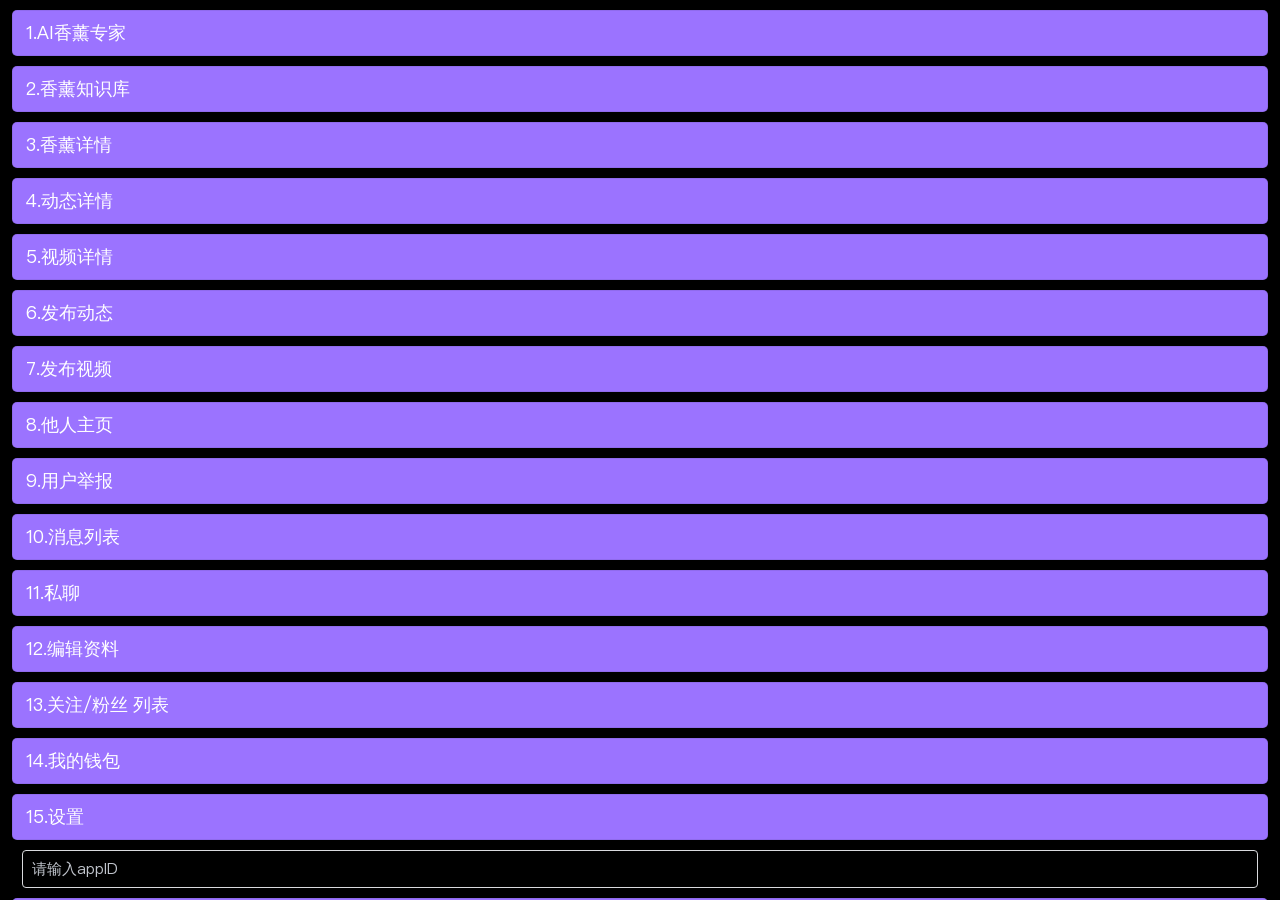
==== xiangxun/index.html @ 0909fe86 "Fix 为本地" ====
<!DOCTYPE html>
<html lang="en">
  <head>
    <link rel="stylesheet" href="./assets/uni.190c29f5.css">

    <meta charset="UTF-8" />
    <meta name="viewport" content="width=device-width,initial-scale=1,minimum-scale=1,maximum-scale=1,user-scalable=no" />
    <script>
      var coverSupport = 'CSS' in window && typeof CSS.supports === 'function' && (CSS.supports('top: env(a)') ||
        CSS.supports('top: constant(a)'))
      document.write(
        '<meta name="viewport" content="width=device-width, user-scalable=no, initial-scale=1.0, maximum-scale=1.0, minimum-scale=1.0' +
        (coverSupport ? ', viewport-fit=cover' : '') + '" />')
    </script>
    <title>loading</title>
    <!--preload-links-->
    <!--app-context-->
    <script type="module" crossorigin src="./assets/index-DCj1eUYR.js"></script>
    <link rel="stylesheet" crossorigin href="./assets/index-P8E9LG8w.css">
  </head>
  <body>
    <div id="app"><!--app-html--></div>
  </body>
</html>
---- xiangxun/assets/uni.190c29f5.css ----
uni-button{position:relative;display:block;margin-left:auto;margin-right:auto;padding-left:14px;padding-right:14px;box-sizing:border-box;font-size:18px;text-align:center;text-decoration:none;line-height:2.55555556;border-radius:5px;-webkit-tap-highlight-color:transparent;overflow:hidden;color:#000;background-color:#f8f8f8;cursor:pointer}uni-button[hidden]{display:none!important}uni-button:after{content:" ";width:200%;height:200%;position:absolute;top:0;left:0;border:1px solid rgba(0,0,0,.2);transform:scale(.5);transform-origin:0 0;box-sizing:border-box;border-radius:10px}uni-button[native]{padding-left:0;padding-right:0}uni-button[native] .uni-button-cover-view-wrapper{border:inherit;border-color:inherit;border-radius:inherit;background-color:inherit}uni-button[native] .uni-button-cover-view-inner{padding-left:14px;padding-right:14px}uni-button uni-cover-view{line-height:inherit;white-space:inherit}uni-button[type=default]{color:#000;background-color:#f8f8f8}uni-button[type=primary]{color:#fff;background-color:#007aff}uni-button[type=warn]{color:#fff;background-color:#e64340}uni-button[disabled]{color:rgba(255,255,255,.6);cursor:not-allowed}uni-button[disabled][type=default],uni-button[disabled]:not([type]){color:rgba(0,0,0,.3);background-color:#f7f7f7}uni-button[disabled][type=primary]{background-color:rgba(0,122,255,.6)}uni-button[disabled][type=warn]{background-color:#ec8b89}uni-button[type=primary][plain]{color:#007aff;border:1px solid #007aff;background-color:transparent}uni-button[type=primary][plain][disabled]{color:rgba(0,0,0,.2);border-color:rgba(0,0,0,.2)}uni-button[type=primary][plain]:after{border-width:0}uni-button[type=default][plain]{color:#353535;border:1px solid #353535;background-color:transparent}uni-button[type=default][plain][disabled]{color:rgba(0,0,0,.2);border-color:rgba(0,0,0,.2)}uni-button[type=default][plain]:after{border-width:0}uni-button[plain]{color:#353535;border:1px solid #353535;background-color:transparent}uni-button[plain][disabled]{color:rgba(0,0,0,.2);border-color:rgba(0,0,0,.2)}uni-button[plain]:after{border-width:0}uni-button[plain][native] .uni-button-cover-view-inner{padding:0}uni-button[type=warn][plain]{color:#e64340;border:1px solid #e64340;background-color:transparent}uni-button[type=warn][plain][disabled]{color:rgba(0,0,0,.2);border-color:rgba(0,0,0,.2)}uni-button[type=warn][plain]:after{border-width:0}uni-button[size=mini]{display:inline-block;line-height:2.3;font-size:13px;padding:0 1.34em}uni-button[size=mini][native]{padding:0}uni-button[size=mini][native] .uni-button-cover-view-inner{padding:0 1.34em}uni-button[loading]:not([disabled]){cursor:progress}uni-button[loading]:before{content:" ";display:inline-block;width:18px;height:18px;vertical-align:middle;animation:uni-loading 1s steps(12,end) infinite;background-size:100%}uni-button[loading][type=primary]{color:rgba(255,255,255,.6);background-color:#0062cc}uni-button[loading][type=primary][plain]{color:#007aff;background-color:transparent}uni-button[loading][type=default]{color:rgba(0,0,0,.6);background-color:#dedede}uni-button[loading][type=default][plain]{color:#353535;background-color:transparent}uni-button[loading][type=warn]{color:rgba(255,255,255,.6);background-color:#ce3c39}uni-button[loading][type=warn][plain]{color:#e64340;background-color:transparent}uni-button[loading][native]:before{content:none}.button-hover{color:rgba(0,0,0,.6);background-color:#dedede}.button-hover[plain]{color:rgba(53,53,53,.6);border-color:rgba(53,53,53,.6);background-color:transparent}.button-hover[type=primary]{color:rgba(255,255,255,.6);background-color:#0062cc}.button-hover[type=primary][plain]{color:rgba(0,122,255,.6);border-color:rgba(0,122,255,.6);background-color:transparent}.button-hover[type=default]{color:rgba(0,0,0,.6);background-color:#dedede}.button-hover[type=default][plain]{color:rgba(53,53,53,.6);border-color:rgba(53,53,53,.6);background-color:transparent}.button-hover[type=warn]{color:rgba(255,255,255,.6);background-color:#ce3c39}.button-hover[type=warn][plain]{color:rgba(230,67,64,.6);border-color:rgba(230,67,64,.6);background-color:transparent}uni-image{width:320px;height:240px;display:inline-block;overflow:hidden;position:relative}uni-image[hidden]{display:none}uni-image>div{width:100%;height:100%;background-repeat:no-repeat}uni-image>img{-webkit-touch-callout:none;-webkit-user-select:none;user-select:none;display:block;position:absolute;top:0;left:0;width:100%;height:100%;opacity:0}uni-image>.uni-image-will-change{will-change:transform}uni-input{display:block;font-size:16px;line-height:1.4em;height:1.4em;min-height:1.4em;overflow:hidden}uni-input[hidden]{display:none}.uni-input-wrapper,.uni-input-placeholder,.uni-input-form,.uni-input-input{outline:none;border:none;padding:0;margin:0;text-decoration:inherit}.uni-input-wrapper,.uni-input-form{display:flex;position:relative;width:100%;height:100%;flex-direction:column;justify-content:center}.uni-input-placeholder,.uni-input-input{width:100%}.uni-input-placeholder{position:absolute;top:auto!important;left:0;color:gray;overflow:hidden;text-overflow:clip;white-space:pre;word-break:keep-all;pointer-events:none;line-height:inherit}.uni-input-input{position:relative;display:block;height:100%;background:none;color:inherit;opacity:1;font:inherit;line-height:inherit;letter-spacing:inherit;text-align:inherit;text-indent:inherit;text-transform:inherit;text-shadow:inherit}.uni-input-input[type=search]::-webkit-search-cancel-button,.uni-input-input[type=search]::-webkit-search-decoration{display:none}.uni-input-input::-webkit-outer-spin-button,.uni-input-input::-webkit-inner-spin-button{-webkit-appearance:none;appearance:none;margin:0}.uni-input-input[type=number]{-moz-appearance:textfield}.uni-input-input:disabled{-webkit-text-fill-color:currentcolor}uni-movable-area{display:block;position:relative;width:10px;height:10px}uni-movable-area[hidden]{display:none}uni-movable-view{display:inline-block;width:10px;height:10px;top:0;left:0;position:absolute;cursor:grab}uni-movable-view[hidden]{display:none}uni-picker-view-column{flex:1;position:relative;height:100%;overflow:hidden}uni-picker-view-column[hidden]{display:none}.uni-picker-view-group{height:100%;overflow:hidden}.uni-picker-view-mask{transform:translateZ(0)}.uni-picker-view-indicator,.uni-picker-view-mask{position:absolute;left:0;width:100%;z-index:3;pointer-events:none}.uni-picker-view-mask{top:0;height:100%;margin:0 auto;background-image:linear-gradient(180deg,rgba(255,255,255,.95),rgba(255,255,255,.6)),linear-gradient(0deg,rgba(255,255,255,.95),rgba(255,255,255,.6));background-position:top,bottom;background-size:100% 102px;background-repeat:no-repeat;transform:translateZ(0)}.uni-picker-view-indicator{height:34px;top:50%;transform:translateY(-50%)}.uni-picker-view-content{position:absolute;top:0;left:0;width:100%;will-change:transform;padding:102px 0;cursor:pointer}.uni-picker-view-content>*{height:var(--picker-view-column-indicator-height);overflow:hidden}.uni-picker-view-indicator:before{top:0;border-top:1px solid #e5e5e5;transform-origin:0 0;transform:scaleY(.5)}.uni-picker-view-indicator:after{bottom:0;border-bottom:1px solid #e5e5e5;transform-origin:0 100%;transform:scaleY(.5)}.uni-picker-view-indicator:after,.uni-picker-view-indicator:before{content:" ";position:absolute;left:0;right:0;height:1px;color:#e5e5e5}uni-picker-view{display:block}.uni-picker-view-wrapper{display:flex;position:relative;overflow:hidden;height:100%}uni-picker-view[hidden]{display:none}@keyframes once-show{0%{top:0}}uni-resize-sensor,uni-resize-sensor>div{position:absolute;left:0;top:0;right:0;bottom:0;overflow:hidden}uni-resize-sensor{display:block;z-index:-1;visibility:hidden;animation:once-show 1ms}uni-resize-sensor>div>div{position:absolute;left:0;top:0}uni-resize-sensor>div:first-child>div{width:100000px;height:100000px}uni-resize-sensor>div:last-child>div{width:200%;height:200%}uni-swiper-item{display:block;overflow:hidden;will-change:transform;position:absolute;width:100%;height:100%;cursor:grab}uni-swiper-item[hidden]{display:none}uni-swiper{display:block;height:150px}uni-swiper[hidden]{display:none}.uni-swiper-wrapper{overflow:hidden;position:relative;width:100%;height:100%;transform:translateZ(0)}.uni-swiper-slides{position:absolute;left:0;top:0;right:0;bottom:0}.uni-swiper-slide-frame{position:absolute;left:0;top:0;width:100%;height:100%;will-change:transform}.uni-swiper-dots{position:absolute;font-size:0}.uni-swiper-dots-horizontal{left:50%;bottom:10px;text-align:center;white-space:nowrap;transform:translate(-50%)}.uni-swiper-dots-horizontal .uni-swiper-dot{margin-right:8px}.uni-swiper-dots-horizontal .uni-swiper-dot:last-child{margin-right:0}.uni-swiper-dots-vertical{right:10px;top:50%;text-align:right;transform:translateY(-50%)}.uni-swiper-dots-vertical .uni-swiper-dot{display:block;margin-bottom:9px}.uni-swiper-dots-vertical .uni-swiper-dot:last-child{margin-bottom:0}.uni-swiper-dot{display:inline-block;width:8px;height:8px;cursor:pointer;transition-property:background-color;transition-timing-function:ease;background:rgba(0,0,0,.3);border-radius:50%}.uni-swiper-dot-active{background-color:#000}.uni-swiper-navigation{width:26px;height:26px;cursor:pointer;position:absolute;top:50%;margin-top:-13px;display:flex;align-items:center;transition:all .2s;border-radius:50%;opacity:1}.uni-swiper-navigation-disabled{opacity:.35;cursor:not-allowed}.uni-swiper-navigation-hide{opacity:0;cursor:auto;pointer-events:none}.uni-swiper-navigation-prev{left:10px}.uni-swiper-navigation-prev svg{margin-left:-1px;left:10px}.uni-swiper-navigation-prev.uni-swiper-navigation-vertical{top:18px;left:50%;margin-left:-13px}.uni-swiper-navigation-prev.uni-swiper-navigation-vertical svg{transform:rotate(90deg);margin-left:auto;margin-top:-2px}.uni-swiper-navigation-next{right:10px}.uni-swiper-navigation-next svg{transform:rotate(180deg)}.uni-swiper-navigation-next.uni-swiper-navigation-vertical{top:auto;bottom:5px;left:50%;margin-left:-13px}.uni-swiper-navigation-next.uni-swiper-navigation-vertical svg{margin-top:2px;transform:rotate(270deg)}uni-text[selectable]{cursor:auto;-webkit-user-select:text;user-select:text}uni-text{white-space:pre-line}uni-textarea{width:300px;height:150px;display:block;position:relative;font-size:16px;line-height:normal;white-space:pre-wrap;word-break:break-all}uni-textarea[hidden]{display:none}uni-textarea[auto-height=true]{height:fit-content!important}.uni-textarea-wrapper,.uni-textarea-placeholder,.uni-textarea-line,.uni-textarea-compute,.uni-textarea-textarea{outline:none;border:none;padding:0;margin:0;text-decoration:inherit}.uni-textarea-wrapper{display:block;position:relative;width:100%;height:100%;min-height:inherit;overflow-y:hidden}.uni-textarea-placeholder,.uni-textarea-line,.uni-textarea-compute,.uni-textarea-textarea{position:absolute;width:100%;height:100%;left:0;top:0;white-space:inherit;word-break:inherit}.uni-textarea-placeholder{color:gray;overflow:hidden}.uni-textarea-line,.uni-textarea-compute{visibility:hidden;height:auto}.uni-textarea-line{width:1em}.uni-textarea-compute-auto-height{overflow-wrap:break-word}.uni-textarea-textarea{resize:none;background:none;color:inherit;opacity:1;font:inherit;line-height:inherit;letter-spacing:inherit;text-align:inherit;text-indent:inherit;text-transform:inherit;text-shadow:inherit}.uni-textarea-textarea-fix-margin{width:auto;right:0;margin:0 -3px}.uni-textarea-textarea:disabled{-webkit-text-fill-color:currentcolor}uni-view{display:block}uni-view[hidden]{display:none}uni-modal{position:fixed;top:0;right:0;bottom:0;left:0;z-index:999;display:block;box-sizing:border-box}.uni-modal{position:fixed;z-index:999;width:80%;max-width:300px;top:50%;left:50%;transform:translate(-50%,-50%);background-color:#fff;text-align:center;border-radius:3px;overflow:hidden}.uni-modal *{box-sizing:border-box}.uni-modal__hd{padding:1em 1.6em .3em}.uni-modal__title{font-weight:400;font-size:18px;word-wrap:break-word;word-break:break-all;white-space:pre-wrap;overflow:hidden;text-overflow:ellipsis;display:-webkit-box;-webkit-line-clamp:2;-webkit-box-orient:vertical}.uni-modal__bd{padding:1.3em 1.6em;min-height:40px;font-size:15px;line-height:1.4;word-wrap:break-word;word-break:break-all;white-space:pre-wrap;color:#999;max-height:400px;overflow-x:hidden;overflow-y:auto}.uni-modal__textarea{resize:none;border:0;margin:0;width:90%;padding:10px;font-size:20px;outline:none;border:none;background-color:#eee;text-decoration:inherit;line-height:1.2}.uni-modal__ft{position:relative;line-height:48px;font-size:18px;display:flex}.uni-modal__ft:after{content:" ";position:absolute;left:0;top:0;right:0;height:1px;border-top:1px solid #d5d5d6;color:#d5d5d6;transform-origin:0 0;transform:scaleY(.5)}.uni-modal__btn{display:block;flex:1;color:#3cc51f;text-decoration:none;-webkit-tap-highlight-color:rgba(0,0,0,0);position:relative;cursor:pointer}.uni-modal__btn:active{background-color:#eee}.uni-modal__btn:after{content:" ";position:absolute;left:0;top:0;width:1px;bottom:0;border-left:1px solid #d5d5d6;color:#d5d5d6;transform-origin:0 0;transform:scaleX(.5)}.uni-modal__btn:first-child:after{display:none}.uni-modal__btn_default{color:#353535}.uni-modal__btn_primary{color:#007aff}uni-toast{position:fixed;top:0;right:0;bottom:0;left:0;z-index:999;display:block;box-sizing:border-box;pointer-events:none;font-size:16px}.uni-sample-toast{position:fixed;z-index:999;top:50%;left:50%;transform:translate(-50%,-50%);text-align:center;max-width:80%}.uni-simple-toast__text{display:inline-block;vertical-align:middle;color:#fff;background-color:rgba(17,17,17,.7);padding:10px 20px;border-radius:5px;font-size:13px;text-align:center;max-width:100%;word-break:break-word;white-space:normal}uni-toast .uni-mask{pointer-events:auto}.uni-toast{position:fixed;z-index:999;width:8em;top:50%;left:50%;transform:translate(-50%,-50%);background:rgba(17,17,17,.7);text-align:center;border-radius:5px;color:#fff}.uni-toast *{box-sizing:border-box}.uni-toast__icon{margin:20px 0 0;width:38px!important;height:38px!important;vertical-align:baseline!important}.uni-icon_toast{margin:15px 0 0}.uni-icon_toast.uni-icon-success-no-circle:before{color:#fff;font-size:55px}.uni-icon_toast.uni-loading{margin:20px 0 0;width:38px;height:38px;vertical-align:baseline}.uni-toast__content{margin:0 auto 15px;width:86%;overflow:hidden;white-space:nowrap}uni-video{width:300px;height:225px;display:inline-block;line-height:0;overflow:hidden;position:relative}uni-video[hidden]{display:none}.uni-video-container{width:100%;height:100%;background-color:#000;display:inline-block;position:absolute;top:0;left:0;overflow:hidden;object-position:inherit}.uni-video-container.uni-video-type-fullscreen{position:fixed;z-index:999}.uni-video-video{width:100%;height:100%;object-position:inherit}.uni-video-cover{position:absolute;top:0;left:0;bottom:0;width:100%;display:flex;flex-direction:column;justify-content:center;align-items:center;background-color:rgba(1,1,1,.5);z-index:1}.uni-video-slots{position:absolute;left:0;top:0;width:100%;height:100%;overflow:hidden;pointer-events:none}.uni-video-cover-play-button{width:75px;height:75px;line-height:75px;font-size:56px;color:rgba(255,255,255,.5);cursor:pointer}.uni-video-cover-play-button:after{content:"\ea24"}.uni-video-cover-duration{color:#fff;font-size:16px;line-height:1;margin-top:10px}.uni-video-bar{height:44px;background-image:linear-gradient(-180deg,transparent,rgba(0,0,0,.5));overflow:hidden;position:absolute;bottom:0;right:0;display:flex;align-items:center;padding:0 16px;z-index:0;transform:translateZ(0)}.uni-video-bar.uni-video-bar-full{left:0}.uni-video-video-fullscreen .uni-video-bar{padding-bottom:8px}.uni-video-controls{display:flex;flex-grow:1;margin:0 8.5px;align-items:center}.uni-video-control-button{width:17px;height:17px;font-size:16px;line-height:17px;padding:0 16px 0 0;margin-left:-6px;margin-right:-6px;box-sizing:content-box;cursor:pointer}.uni-video-control-button:after{content:"";display:block;width:100%;height:100%;color:rgba(255,255,255,.5)}.uni-video-control-button.uni-video-control-button-play:after{content:"\ea24"}.uni-video-control-button.uni-video-control-button-pause:after{content:"\ea25"}.uni-video-current-time,.uni-video-duration{height:15px;line-height:15px;font-size:14px;color:rgba(255,255,255,.5)}.uni-video-progress-container{flex-grow:2;position:relative}.uni-video-progress{height:4px;margin:21px 12px;border-radius:20px;position:relative;cursor:pointer;display:flex;align-items:center}.uni-video-progress.uni-video-progress-progressing{height:8px}.uni-video-progress .uni-video-progress-played{background-color:#fff;border-top-left-radius:20px;border-bottom-left-radius:20px}.uni-video-progress-played,.uni-video-progress-buffered{position:absolute;left:0;top:0;width:0;height:100%;background-color:rgba(255,255,255,.3)}.uni-video-progress-buffered{border-top-right-radius:20px;border-bottom-right-radius:20px}.uni-video-ball{width:8px;height:8px;padding:14px;position:absolute;box-sizing:content-box;left:0%;margin-left:-16px}.uni-video-ball.uni-video-ball-progressing{width:16px;height:16px}.uni-video-inner{width:100%;height:100%;background-color:#fff;border-radius:50%;box-shadow:0 0 2px #ccc}.uni-video-danmu-button{width:24px;height:24px;line-height:24px;font-size:24px;white-space:nowrap;border-radius:5px;margin:0 2px;cursor:pointer;color:rgba(255,255,255,.5)}.uni-video-danmu-button:after{content:"\ea26"}.uni-video-danmu-button.uni-video-danmu-button-active:after{content:"\ea27"}.uni-video-fullscreen{width:32px;height:32px;line-height:32px;font-size:18px;color:rgba(255,255,255,.5);box-sizing:content-box;cursor:pointer}.uni-video-fullscreen:after{content:"\ea29"}.uni-video-fullscreen.uni-video-type-fullscreen:after{content:"\ea28"}.uni-video-danmu{position:absolute;top:0;left:0;bottom:0;width:100%;margin-top:14px;margin-bottom:44px;font-size:14px;line-height:14px;overflow:visible}.uni-video-danmu-item{line-height:1;position:absolute;color:#fff;white-space:nowrap;left:100%;transform:translate(0);transition-property:left,transform;transition-duration:3s;transition-timing-function:linear}.uni-video-toast{pointer-events:none;position:absolute;left:50%;top:50%;transform:translate(-50%,-50%);border-radius:5px;background-color:rgba(255,255,255,.6);color:#000;display:none}.uni-video-toast.uni-video-toast-progress{display:block;background-color:rgba(0,0,0,.5);color:rgba(255,255,255,.6);font-size:24px;line-height:18px;padding:6px}.uni-video-toast.uni-video-toast-progress .uni-video-toast-title-current-time{color:rgba(255,255,255,.9)}@font-face{font-family:uni-video-icon;src:url([data-uri]) format("truetype")}.uni-video-icon{font-family:uni-video-icon!important;text-align:center}.uni-video-loading{position:absolute;top:0;bottom:0;left:0;right:0;pointer-events:none}.uni-video-toast-container{position:relative;display:flex;flex-direction:row;align-items:center;width:22%;min-width:100px;max-width:200px;height:30px;max-height:30px;min-height:6px;background-color:rgba(0,0,0,.4);box-shadow:0 0 2px #ccc;margin:5px auto 0;border-radius:30px;overflow:hidden;transition-property:height;transition-duration:.2s;transition-timing-function:ease-in-out;opacity:.6}.uni-video-toast-container.uni-video-toast-container-thin{height:6px}.uni-video-toast-container-thin .uni-video-toast-icon{display:none}.uni-video-toast-icon{font-size:20px;position:absolute;left:10px;color:#222;z-index:1}.uni-video-toast-draw{height:100%;background-color:#fff}
---- xiangxun/assets/index-P8E9LG8w.css ----
*{margin:0;-webkit-tap-highlight-color:transparent}html,body{-webkit-user-select:none;user-select:none;width:100%;height:100%}body{overflow-x:hidden;font-size:16px}uni-app,uni-page,uni-page-wrapper,uni-page-body{display:block;box-sizing:border-box;width:100%}uni-page-wrapper{position:relative}#app,uni-app,uni-page,uni-page-wrapper{height:100%}.uni-mask{position:fixed;z-index:999;top:0;right:0;left:0;bottom:0;background:rgba(0,0,0,.5)}.uni-fade-enter-active,.uni-fade-leave-active{transition-duration:.25s;transition-property:opacity;transition-timing-function:ease}.uni-fade-enter-from,.uni-fade-leave-active{opacity:0}.uni-loading,uni-button[loading]:before{background-color:transparent;background-image:url(data:image/svg+xml;base64,\ [base64]);background-repeat:no-repeat}.uni-loading{width:20px;height:20px;display:inline-block;vertical-align:middle;animation:uni-loading 1s steps(12,end) infinite;background-size:100%}@keyframes uni-loading{0%{transform:rotate3d(0,0,1,0)}to{transform:rotate3d(0,0,1,360deg)}}html{--primary-color: #007aff;--UI-BG: #fff;--UI-BG-1: #f7f7f7;--UI-BG-2: #fff;--UI-BG-3: #f7f7f7;--UI-BG-4: #4c4c4c;--UI-BG-5: #fff;--UI-FG: #000;--UI-FG-0: rgba(0, 0, 0, .9);--UI-FG-HALF: rgba(0, 0, 0, .9);--UI-FG-1: rgba(0, 0, 0, .5);--UI-FG-2: rgba(0, 0, 0, .3);--UI-FG-3: rgba(0, 0, 0, .1)}uni-page[data-type] uni-page-body{background-color:transparent}body:after{position:fixed;content:"";left:-1000px;top:-1000px;animation:shadow-preload .1s;animation-delay:3s}@keyframes shadow-preload{0%{background-image:url(https://cdn.dcloud.net.cn/img/shadow-grey.png)}to{background-image:url(https://cdn.dcloud.net.cn/img/shadow-grey.png)}}.uni-async-error{position:absolute;left:0;right:0;top:0;bottom:0;color:#999;padding:100px 10px;text-align:center}.uni-async-loading{box-sizing:border-box;width:100%;padding:50px;text-align:center}.uni-async-loading .uni-loading{width:30px;height:30px}.u-line-1{display:-webkit-box!important;overflow:hidden;text-overflow:ellipsis;word-break:break-all;-webkit-line-clamp:1;-webkit-box-orient:vertical!important}.u-line-2{display:-webkit-box!important;overflow:hidden;text-overflow:ellipsis;word-break:break-all;-webkit-line-clamp:2;-webkit-box-orient:vertical!important}.u-line-3{display:-webkit-box!important;overflow:hidden;text-overflow:ellipsis;word-break:break-all;-webkit-line-clamp:3;-webkit-box-orient:vertical!important}.u-line-4{display:-webkit-box!important;overflow:hidden;text-overflow:ellipsis;word-break:break-all;-webkit-line-clamp:4;-webkit-box-orient:vertical!important}.u-line-5{display:-webkit-box!important;overflow:hidden;text-overflow:ellipsis;word-break:break-all;-webkit-line-clamp:5;-webkit-box-orient:vertical!important}.u-border{border-width:.5px!important;border-color:#dadbde!important;border-style:solid}.u-border-top{border-top-width:.5px!important;border-color:#dadbde!important;border-top-style:solid}.u-border-left{border-left-width:.5px!important;border-color:#dadbde!important;border-left-style:solid}.u-border-right{border-right-width:.5px!important;border-color:#dadbde!important;border-right-style:solid}.u-border-bottom{border-bottom-width:.5px!important;border-color:#dadbde!important;border-bottom-style:solid}.u-border-top-bottom{border-top-width:.5px!important;border-bottom-width:.5px!important;border-color:#dadbde!important;border-top-style:solid;border-bottom-style:solid}.u-reset-button{padding:0;background-color:transparent;font-size:inherit;line-height:inherit;color:inherit}.u-reset-button:after{border:none}.u-hover-class{opacity:.7}.u-flex,.u-flex-row,.u-flex-x{display:flex;flex-direction:row}.u-flex-y,.u-flex-column{display:flex;flex-direction:column}.u-flex-x-center{display:flex;flex-direction:row;justify-content:center}.u-flex-xy-center{display:flex;flex-direction:row;justify-content:center;align-items:center}.u-flex-y-center{display:flex;flex-direction:row;align-items:center}.u-flex-x-left{display:flex;flex-direction:row}.u-flex-x-reverse,.u-flex-row-reverse{flex-direction:row-reverse}.u-flex-y-reverse,.u-flex-column-reverse{flex-direction:column-reverse}.u-flex.u-flex-reverse,.u-flex-row.u-flex-reverse,.u-flex-x.u-flex-reverse{flex-direction:row-reverse}.u-flex-column.u-flex-reverse,.u-flex-y.u-flex-reverse{flex-direction:column-reverse}.u-flex-fill{flex:1 1 auto}.u-margin-top-auto,.u-m-t-auto{margin-top:auto!important}.u-margin-right-auto,.u-m-r-auto{margin-right:auto!important}.u-margin-bottom-auto,.u-m-b-auto{margin-bottom:auto!important}.u-margin-left-auto,.u-m-l-auto{margin-left:auto!important}.u-margin-center-auto,.u-m-c-auto{margin-left:auto!important;margin-right:auto!important}.u-margin-middle-auto,.u-m-m-auto{margin-top:auto!important;margin-bottom:auto!important}.u-flex-wrap{flex-wrap:wrap}.u-flex-wrap-reverse{flex-wrap:wrap-reverse}.u-flex-start{justify-content:flex-start}.u-flex-center{justify-content:center}.u-flex-end{justify-content:flex-end}.u-flex-between{justify-content:space-between}.u-flex-around{justify-content:space-around}.u-flex-items-start{align-items:flex-start}.u-flex-items-center{align-items:center}.u-flex-items-end{align-items:flex-end}.u-flex-items-baseline{align-items:baseline}.u-flex-items-stretch{align-items:stretch}.u-flex-self-start{align-self:flex-start}.u-flex-self-center{align-self:center}.u-flex-self-end{align-self:flex-end}.u-flex-self-baseline{align-self:baseline}.u-flex-self-stretch{align-self:stretch}.u-flex-content-start{align-content:flex-start}.u-flex-content-center{align-content:center}.u-flex-content-end{align-content:flex-end}.u-flex-content-between{align-content:space-between}.u-flex-content-around{align-content:space-around}.u-flex-middle{justify-content:center;align-items:center;align-self:center;align-content:center}.u-flex-grow{flex-grow:1}.u-flex-shrink{flex-shrink:1}.u-margin-0,.u-m-0{margin:0!important}.u-padding-0,.u-p-0{padding:0!important}.u-m-l-0{margin-left:0!important}.u-p-l-0{padding-left:0!important}.u-margin-left-0{margin-left:0!important}.u-padding-left-0{padding-left:0!important}.u-m-t-0{margin-top:0!important}.u-p-t-0{padding-top:0!important}.u-margin-top-0{margin-top:0!important}.u-padding-top-0{padding-top:0!important}.u-m-r-0{margin-right:0!important}.u-p-r-0{padding-right:0!important}.u-margin-right-0{margin-right:0!important}.u-padding-right-0{padding-right:0!important}.u-m-b-0{margin-bottom:0!important}.u-p-b-0{padding-bottom:0!important}.u-margin-bottom-0{margin-bottom:0!important}.u-padding-bottom-0{padding-bottom:0!important}.u-margin-2,.u-m-2{margin:.0625rem!important}.u-padding-2,.u-p-2{padding:.0625rem!important}.u-m-l-2{margin-left:.0625rem!important}.u-p-l-2{padding-left:.0625rem!important}.u-margin-left-2{margin-left:.0625rem!important}.u-padding-left-2{padding-left:.0625rem!important}.u-m-t-2{margin-top:.0625rem!important}.u-p-t-2{padding-top:.0625rem!important}.u-margin-top-2{margin-top:.0625rem!important}.u-padding-top-2{padding-top:.0625rem!important}.u-m-r-2{margin-right:.0625rem!important}.u-p-r-2{padding-right:.0625rem!important}.u-margin-right-2{margin-right:.0625rem!important}.u-padding-right-2{padding-right:.0625rem!important}.u-m-b-2{margin-bottom:.0625rem!important}.u-p-b-2{padding-bottom:.0625rem!important}.u-margin-bottom-2{margin-bottom:.0625rem!important}.u-padding-bottom-2{padding-bottom:.0625rem!important}.u-margin-4,.u-m-4{margin:.125rem!important}.u-padding-4,.u-p-4{padding:.125rem!important}.u-m-l-4{margin-left:.125rem!important}.u-p-l-4{padding-left:.125rem!important}.u-margin-left-4{margin-left:.125rem!important}.u-padding-left-4{padding-left:.125rem!important}.u-m-t-4{margin-top:.125rem!important}.u-p-t-4{padding-top:.125rem!important}.u-margin-top-4{margin-top:.125rem!important}.u-padding-top-4{padding-top:.125rem!important}.u-m-r-4{margin-right:.125rem!important}.u-p-r-4{padding-right:.125rem!important}.u-margin-right-4{margin-right:.125rem!important}.u-padding-right-4{padding-right:.125rem!important}.u-m-b-4{margin-bottom:.125rem!important}.u-p-b-4{padding-bottom:.125rem!important}.u-margin-bottom-4{margin-bottom:.125rem!important}.u-padding-bottom-4{padding-bottom:.125rem!important}.u-margin-5,.u-m-5{margin:.15625rem!important}.u-padding-5,.u-p-5{padding:.15625rem!important}.u-m-l-5{margin-left:.15625rem!important}.u-p-l-5{padding-left:.15625rem!important}.u-margin-left-5{margin-left:.15625rem!important}.u-padding-left-5{padding-left:.15625rem!important}.u-m-t-5{margin-top:.15625rem!important}.u-p-t-5{padding-top:.15625rem!important}.u-margin-top-5{margin-top:.15625rem!important}.u-padding-top-5{padding-top:.15625rem!important}.u-m-r-5{margin-right:.15625rem!important}.u-p-r-5{padding-right:.15625rem!important}.u-margin-right-5{margin-right:.15625rem!important}.u-padding-right-5{padding-right:.15625rem!important}.u-m-b-5{margin-bottom:.15625rem!important}.u-p-b-5{padding-bottom:.15625rem!important}.u-margin-bottom-5{margin-bottom:.15625rem!important}.u-padding-bottom-5{padding-bottom:.15625rem!important}.u-margin-6,.u-m-6{margin:.1875rem!important}.u-padding-6,.u-p-6{padding:.1875rem!important}.u-m-l-6{margin-left:.1875rem!important}.u-p-l-6{padding-left:.1875rem!important}.u-margin-left-6{margin-left:.1875rem!important}.u-padding-left-6{padding-left:.1875rem!important}.u-m-t-6{margin-top:.1875rem!important}.u-p-t-6{padding-top:.1875rem!important}.u-margin-top-6{margin-top:.1875rem!important}.u-padding-top-6{padding-top:.1875rem!important}.u-m-r-6{margin-right:.1875rem!important}.u-p-r-6{padding-right:.1875rem!important}.u-margin-right-6{margin-right:.1875rem!important}.u-padding-right-6{padding-right:.1875rem!important}.u-m-b-6{margin-bottom:.1875rem!important}.u-p-b-6{padding-bottom:.1875rem!important}.u-margin-bottom-6{margin-bottom:.1875rem!important}.u-padding-bottom-6{padding-bottom:.1875rem!important}.u-margin-8,.u-m-8{margin:.25rem!important}.u-padding-8,.u-p-8{padding:.25rem!important}.u-m-l-8{margin-left:.25rem!important}.u-p-l-8{padding-left:.25rem!important}.u-margin-left-8{margin-left:.25rem!important}.u-padding-left-8{padding-left:.25rem!important}.u-m-t-8{margin-top:.25rem!important}.u-p-t-8{padding-top:.25rem!important}.u-margin-top-8{margin-top:.25rem!important}.u-padding-top-8{padding-top:.25rem!important}.u-m-r-8{margin-right:.25rem!important}.u-p-r-8{padding-right:.25rem!important}.u-margin-right-8{margin-right:.25rem!important}.u-padding-right-8{padding-right:.25rem!important}.u-m-b-8{margin-bottom:.25rem!important}.u-p-b-8{padding-bottom:.25rem!important}.u-margin-bottom-8{margin-bottom:.25rem!important}.u-padding-bottom-8{padding-bottom:.25rem!important}.u-margin-10,.u-m-10{margin:.3125rem!important}.u-padding-10,.u-p-10{padding:.3125rem!important}.u-m-l-10{margin-left:.3125rem!important}.u-p-l-10{padding-left:.3125rem!important}.u-margin-left-10{margin-left:.3125rem!important}.u-padding-left-10{padding-left:.3125rem!important}.u-m-t-10{margin-top:.3125rem!important}.u-p-t-10{padding-top:.3125rem!important}.u-margin-top-10{margin-top:.3125rem!important}.u-padding-top-10{padding-top:.3125rem!important}.u-m-r-10{margin-right:.3125rem!important}.u-p-r-10{padding-right:.3125rem!important}.u-margin-right-10{margin-right:.3125rem!important}.u-padding-right-10{padding-right:.3125rem!important}.u-m-b-10{margin-bottom:.3125rem!important}.u-p-b-10{padding-bottom:.3125rem!important}.u-margin-bottom-10{margin-bottom:.3125rem!important}.u-padding-bottom-10{padding-bottom:.3125rem!important}.u-margin-12,.u-m-12{margin:.375rem!important}.u-padding-12,.u-p-12{padding:.375rem!important}.u-m-l-12{margin-left:.375rem!important}.u-p-l-12{padding-left:.375rem!important}.u-margin-left-12{margin-left:.375rem!important}.u-padding-left-12{padding-left:.375rem!important}.u-m-t-12{margin-top:.375rem!important}.u-p-t-12{padding-top:.375rem!important}.u-margin-top-12{margin-top:.375rem!important}.u-padding-top-12{padding-top:.375rem!important}.u-m-r-12{margin-right:.375rem!important}.u-p-r-12{padding-right:.375rem!important}.u-margin-right-12{margin-right:.375rem!important}.u-padding-right-12{padding-right:.375rem!important}.u-m-b-12{margin-bottom:.375rem!important}.u-p-b-12{padding-bottom:.375rem!important}.u-margin-bottom-12{margin-bottom:.375rem!important}.u-padding-bottom-12{padding-bottom:.375rem!important}.u-margin-14,.u-m-14{margin:.4375rem!important}.u-padding-14,.u-p-14{padding:.4375rem!important}.u-m-l-14{margin-left:.4375rem!important}.u-p-l-14{padding-left:.4375rem!important}.u-margin-left-14{margin-left:.4375rem!important}.u-padding-left-14{padding-left:.4375rem!important}.u-m-t-14{margin-top:.4375rem!important}.u-p-t-14{padding-top:.4375rem!important}.u-margin-top-14{margin-top:.4375rem!important}.u-padding-top-14{padding-top:.4375rem!important}.u-m-r-14{margin-right:.4375rem!important}.u-p-r-14{padding-right:.4375rem!important}.u-margin-right-14{margin-right:.4375rem!important}.u-padding-right-14{padding-right:.4375rem!important}.u-m-b-14{margin-bottom:.4375rem!important}.u-p-b-14{padding-bottom:.4375rem!important}.u-margin-bottom-14{margin-bottom:.4375rem!important}.u-padding-bottom-14{padding-bottom:.4375rem!important}.u-margin-15,.u-m-15{margin:.46875rem!important}.u-padding-15,.u-p-15{padding:.46875rem!important}.u-m-l-15{margin-left:.46875rem!important}.u-p-l-15{padding-left:.46875rem!important}.u-margin-left-15{margin-left:.46875rem!important}.u-padding-left-15{padding-left:.46875rem!important}.u-m-t-15{margin-top:.46875rem!important}.u-p-t-15{padding-top:.46875rem!important}.u-margin-top-15{margin-top:.46875rem!important}.u-padding-top-15{padding-top:.46875rem!important}.u-m-r-15{margin-right:.46875rem!important}.u-p-r-15{padding-right:.46875rem!important}.u-margin-right-15{margin-right:.46875rem!important}.u-padding-right-15{padding-right:.46875rem!important}.u-m-b-15{margin-bottom:.46875rem!important}.u-p-b-15{padding-bottom:.46875rem!important}.u-margin-bottom-15{margin-bottom:.46875rem!important}.u-padding-bottom-15{padding-bottom:.46875rem!important}.u-margin-16,.u-m-16{margin:.5rem!important}.u-padding-16,.u-p-16{padding:.5rem!important}.u-m-l-16{margin-left:.5rem!important}.u-p-l-16{padding-left:.5rem!important}.u-margin-left-16{margin-left:.5rem!important}.u-padding-left-16{padding-left:.5rem!important}.u-m-t-16{margin-top:.5rem!important}.u-p-t-16{padding-top:.5rem!important}.u-margin-top-16{margin-top:.5rem!important}.u-padding-top-16{padding-top:.5rem!important}.u-m-r-16{margin-right:.5rem!important}.u-p-r-16{padding-right:.5rem!important}.u-margin-right-16{margin-right:.5rem!important}.u-padding-right-16{padding-right:.5rem!important}.u-m-b-16{margin-bottom:.5rem!important}.u-p-b-16{padding-bottom:.5rem!important}.u-margin-bottom-16{margin-bottom:.5rem!important}.u-padding-bottom-16{padding-bottom:.5rem!important}.u-margin-18,.u-m-18{margin:.5625rem!important}.u-padding-18,.u-p-18{padding:.5625rem!important}.u-m-l-18{margin-left:.5625rem!important}.u-p-l-18{padding-left:.5625rem!important}.u-margin-left-18{margin-left:.5625rem!important}.u-padding-left-18{padding-left:.5625rem!important}.u-m-t-18{margin-top:.5625rem!important}.u-p-t-18{padding-top:.5625rem!important}.u-margin-top-18{margin-top:.5625rem!important}.u-padding-top-18{padding-top:.5625rem!important}.u-m-r-18{margin-right:.5625rem!important}.u-p-r-18{padding-right:.5625rem!important}.u-margin-right-18{margin-right:.5625rem!important}.u-padding-right-18{padding-right:.5625rem!important}.u-m-b-18{margin-bottom:.5625rem!important}.u-p-b-18{padding-bottom:.5625rem!important}.u-margin-bottom-18{margin-bottom:.5625rem!important}.u-padding-bottom-18{padding-bottom:.5625rem!important}.u-margin-20,.u-m-20{margin:.625rem!important}.u-padding-20,.u-p-20{padding:.625rem!important}.u-m-l-20{margin-left:.625rem!important}.u-p-l-20{padding-left:.625rem!important}.u-margin-left-20{margin-left:.625rem!important}.u-padding-left-20{padding-left:.625rem!important}.u-m-t-20{margin-top:.625rem!important}.u-p-t-20{padding-top:.625rem!important}.u-margin-top-20{margin-top:.625rem!important}.u-padding-top-20{padding-top:.625rem!important}.u-m-r-20{margin-right:.625rem!important}.u-p-r-20{padding-right:.625rem!important}.u-margin-right-20{margin-right:.625rem!important}.u-padding-right-20{padding-right:.625rem!important}.u-m-b-20{margin-bottom:.625rem!important}.u-p-b-20{padding-bottom:.625rem!important}.u-margin-bottom-20{margin-bottom:.625rem!important}.u-padding-bottom-20{padding-bottom:.625rem!important}.u-margin-22,.u-m-22{margin:.6875rem!important}.u-padding-22,.u-p-22{padding:.6875rem!important}.u-m-l-22{margin-left:.6875rem!important}.u-p-l-22{padding-left:.6875rem!important}.u-margin-left-22{margin-left:.6875rem!important}.u-padding-left-22{padding-left:.6875rem!important}.u-m-t-22{margin-top:.6875rem!important}.u-p-t-22{padding-top:.6875rem!important}.u-margin-top-22{margin-top:.6875rem!important}.u-padding-top-22{padding-top:.6875rem!important}.u-m-r-22{margin-right:.6875rem!important}.u-p-r-22{padding-right:.6875rem!important}.u-margin-right-22{margin-right:.6875rem!important}.u-padding-right-22{padding-right:.6875rem!important}.u-m-b-22{margin-bottom:.6875rem!important}.u-p-b-22{padding-bottom:.6875rem!important}.u-margin-bottom-22{margin-bottom:.6875rem!important}.u-padding-bottom-22{padding-bottom:.6875rem!important}.u-margin-24,.u-m-24{margin:.75rem!important}.u-padding-24,.u-p-24{padding:.75rem!important}.u-m-l-24{margin-left:.75rem!important}.u-p-l-24{padding-left:.75rem!important}.u-margin-left-24{margin-left:.75rem!important}.u-padding-left-24{padding-left:.75rem!important}.u-m-t-24{margin-top:.75rem!important}.u-p-t-24{padding-top:.75rem!important}.u-margin-top-24{margin-top:.75rem!important}.u-padding-top-24{padding-top:.75rem!important}.u-m-r-24{margin-right:.75rem!important}.u-p-r-24{padding-right:.75rem!important}.u-margin-right-24{margin-right:.75rem!important}.u-padding-right-24{padding-right:.75rem!important}.u-m-b-24{margin-bottom:.75rem!important}.u-p-b-24{padding-bottom:.75rem!important}.u-margin-bottom-24{margin-bottom:.75rem!important}.u-padding-bottom-24{padding-bottom:.75rem!important}.u-margin-25,.u-m-25{margin:.78125rem!important}.u-padding-25,.u-p-25{padding:.78125rem!important}.u-m-l-25{margin-left:.78125rem!important}.u-p-l-25{padding-left:.78125rem!important}.u-margin-left-25{margin-left:.78125rem!important}.u-padding-left-25{padding-left:.78125rem!important}.u-m-t-25{margin-top:.78125rem!important}.u-p-t-25{padding-top:.78125rem!important}.u-margin-top-25{margin-top:.78125rem!important}.u-padding-top-25{padding-top:.78125rem!important}.u-m-r-25{margin-right:.78125rem!important}.u-p-r-25{padding-right:.78125rem!important}.u-margin-right-25{margin-right:.78125rem!important}.u-padding-right-25{padding-right:.78125rem!important}.u-m-b-25{margin-bottom:.78125rem!important}.u-p-b-25{padding-bottom:.78125rem!important}.u-margin-bottom-25{margin-bottom:.78125rem!important}.u-padding-bottom-25{padding-bottom:.78125rem!important}.u-margin-26,.u-m-26{margin:.8125rem!important}.u-padding-26,.u-p-26{padding:.8125rem!important}.u-m-l-26{margin-left:.8125rem!important}.u-p-l-26{padding-left:.8125rem!important}.u-margin-left-26{margin-left:.8125rem!important}.u-padding-left-26{padding-left:.8125rem!important}.u-m-t-26{margin-top:.8125rem!important}.u-p-t-26{padding-top:.8125rem!important}.u-margin-top-26{margin-top:.8125rem!important}.u-padding-top-26{padding-top:.8125rem!important}.u-m-r-26{margin-right:.8125rem!important}.u-p-r-26{padding-right:.8125rem!important}.u-margin-right-26{margin-right:.8125rem!important}.u-padding-right-26{padding-right:.8125rem!important}.u-m-b-26{margin-bottom:.8125rem!important}.u-p-b-26{padding-bottom:.8125rem!important}.u-margin-bottom-26{margin-bottom:.8125rem!important}.u-padding-bottom-26{padding-bottom:.8125rem!important}.u-margin-28,.u-m-28{margin:.875rem!important}.u-padding-28,.u-p-28{padding:.875rem!important}.u-m-l-28{margin-left:.875rem!important}.u-p-l-28{padding-left:.875rem!important}.u-margin-left-28{margin-left:.875rem!important}.u-padding-left-28{padding-left:.875rem!important}.u-m-t-28{margin-top:.875rem!important}.u-p-t-28{padding-top:.875rem!important}.u-margin-top-28{margin-top:.875rem!important}.u-padding-top-28{padding-top:.875rem!important}.u-m-r-28{margin-right:.875rem!important}.u-p-r-28{padding-right:.875rem!important}.u-margin-right-28{margin-right:.875rem!important}.u-padding-right-28{padding-right:.875rem!important}.u-m-b-28{margin-bottom:.875rem!important}.u-p-b-28{padding-bottom:.875rem!important}.u-margin-bottom-28{margin-bottom:.875rem!important}.u-padding-bottom-28{padding-bottom:.875rem!important}.u-margin-30,.u-m-30{margin:.9375rem!important}.u-padding-30,.u-p-30{padding:.9375rem!important}.u-m-l-30{margin-left:.9375rem!important}.u-p-l-30{padding-left:.9375rem!important}.u-margin-left-30{margin-left:.9375rem!important}.u-padding-left-30{padding-left:.9375rem!important}.u-m-t-30{margin-top:.9375rem!important}.u-p-t-30{padding-top:.9375rem!important}.u-margin-top-30{margin-top:.9375rem!important}.u-padding-top-30{padding-top:.9375rem!important}.u-m-r-30{margin-right:.9375rem!important}.u-p-r-30{padding-right:.9375rem!important}.u-margin-right-30{margin-right:.9375rem!important}.u-padding-right-30{padding-right:.9375rem!important}.u-m-b-30{margin-bottom:.9375rem!important}.u-p-b-30{padding-bottom:.9375rem!important}.u-margin-bottom-30{margin-bottom:.9375rem!important}.u-padding-bottom-30{padding-bottom:.9375rem!important}.u-margin-32,.u-m-32{margin:1rem!important}.u-padding-32,.u-p-32{padding:1rem!important}.u-m-l-32{margin-left:1rem!important}.u-p-l-32{padding-left:1rem!important}.u-margin-left-32{margin-left:1rem!important}.u-padding-left-32{padding-left:1rem!important}.u-m-t-32{margin-top:1rem!important}.u-p-t-32{padding-top:1rem!important}.u-margin-top-32{margin-top:1rem!important}.u-padding-top-32{padding-top:1rem!important}.u-m-r-32{margin-right:1rem!important}.u-p-r-32{padding-right:1rem!important}.u-margin-right-32{margin-right:1rem!important}.u-padding-right-32{padding-right:1rem!important}.u-m-b-32{margin-bottom:1rem!important}.u-p-b-32{padding-bottom:1rem!important}.u-margin-bottom-32{margin-bottom:1rem!important}.u-padding-bottom-32{padding-bottom:1rem!important}.u-margin-34,.u-m-34{margin:1.0625rem!important}.u-padding-34,.u-p-34{padding:1.0625rem!important}.u-m-l-34{margin-left:1.0625rem!important}.u-p-l-34{padding-left:1.0625rem!important}.u-margin-left-34{margin-left:1.0625rem!important}.u-padding-left-34{padding-left:1.0625rem!important}.u-m-t-34{margin-top:1.0625rem!important}.u-p-t-34{padding-top:1.0625rem!important}.u-margin-top-34{margin-top:1.0625rem!important}.u-padding-top-34{padding-top:1.0625rem!important}.u-m-r-34{margin-right:1.0625rem!important}.u-p-r-34{padding-right:1.0625rem!important}.u-margin-right-34{margin-right:1.0625rem!important}.u-padding-right-34{padding-right:1.0625rem!important}.u-m-b-34{margin-bottom:1.0625rem!important}.u-p-b-34{padding-bottom:1.0625rem!important}.u-margin-bottom-34{margin-bottom:1.0625rem!important}.u-padding-bottom-34{padding-bottom:1.0625rem!important}.u-margin-35,.u-m-35{margin:1.09375rem!important}.u-padding-35,.u-p-35{padding:1.09375rem!important}.u-m-l-35{margin-left:1.09375rem!important}.u-p-l-35{padding-left:1.09375rem!important}.u-margin-left-35{margin-left:1.09375rem!important}.u-padding-left-35{padding-left:1.09375rem!important}.u-m-t-35{margin-top:1.09375rem!important}.u-p-t-35{padding-top:1.09375rem!important}.u-margin-top-35{margin-top:1.09375rem!important}.u-padding-top-35{padding-top:1.09375rem!important}.u-m-r-35{margin-right:1.09375rem!important}.u-p-r-35{padding-right:1.09375rem!important}.u-margin-right-35{margin-right:1.09375rem!important}.u-padding-right-35{padding-right:1.09375rem!important}.u-m-b-35{margin-bottom:1.09375rem!important}.u-p-b-35{padding-bottom:1.09375rem!important}.u-margin-bottom-35{margin-bottom:1.09375rem!important}.u-padding-bottom-35{padding-bottom:1.09375rem!important}.u-margin-36,.u-m-36{margin:1.125rem!important}.u-padding-36,.u-p-36{padding:1.125rem!important}.u-m-l-36{margin-left:1.125rem!important}.u-p-l-36{padding-left:1.125rem!important}.u-margin-left-36{margin-left:1.125rem!important}.u-padding-left-36{padding-left:1.125rem!important}.u-m-t-36{margin-top:1.125rem!important}.u-p-t-36{padding-top:1.125rem!important}.u-margin-top-36{margin-top:1.125rem!important}.u-padding-top-36{padding-top:1.125rem!important}.u-m-r-36{margin-right:1.125rem!important}.u-p-r-36{padding-right:1.125rem!important}.u-margin-right-36{margin-right:1.125rem!important}.u-padding-right-36{padding-right:1.125rem!important}.u-m-b-36{margin-bottom:1.125rem!important}.u-p-b-36{padding-bottom:1.125rem!important}.u-margin-bottom-36{margin-bottom:1.125rem!important}.u-padding-bottom-36{padding-bottom:1.125rem!important}.u-margin-38,.u-m-38{margin:1.1875rem!important}.u-padding-38,.u-p-38{padding:1.1875rem!important}.u-m-l-38{margin-left:1.1875rem!important}.u-p-l-38{padding-left:1.1875rem!important}.u-margin-left-38{margin-left:1.1875rem!important}.u-padding-left-38{padding-left:1.1875rem!important}.u-m-t-38{margin-top:1.1875rem!important}.u-p-t-38{padding-top:1.1875rem!important}.u-margin-top-38{margin-top:1.1875rem!important}.u-padding-top-38{padding-top:1.1875rem!important}.u-m-r-38{margin-right:1.1875rem!important}.u-p-r-38{padding-right:1.1875rem!important}.u-margin-right-38{margin-right:1.1875rem!important}.u-padding-right-38{padding-right:1.1875rem!important}.u-m-b-38{margin-bottom:1.1875rem!important}.u-p-b-38{padding-bottom:1.1875rem!important}.u-margin-bottom-38{margin-bottom:1.1875rem!important}.u-padding-bottom-38{padding-bottom:1.1875rem!important}.u-margin-40,.u-m-40{margin:1.25rem!important}.u-padding-40,.u-p-40{padding:1.25rem!important}.u-m-l-40{margin-left:1.25rem!important}.u-p-l-40{padding-left:1.25rem!important}.u-margin-left-40{margin-left:1.25rem!important}.u-padding-left-40{padding-left:1.25rem!important}.u-m-t-40{margin-top:1.25rem!important}.u-p-t-40{padding-top:1.25rem!important}.u-margin-top-40{margin-top:1.25rem!important}.u-padding-top-40{padding-top:1.25rem!important}.u-m-r-40{margin-right:1.25rem!important}.u-p-r-40{padding-right:1.25rem!important}.u-margin-right-40{margin-right:1.25rem!important}.u-padding-right-40{padding-right:1.25rem!important}.u-m-b-40{margin-bottom:1.25rem!important}.u-p-b-40{padding-bottom:1.25rem!important}.u-margin-bottom-40{margin-bottom:1.25rem!important}.u-padding-bottom-40{padding-bottom:1.25rem!important}.u-margin-42,.u-m-42{margin:1.3125rem!important}.u-padding-42,.u-p-42{padding:1.3125rem!important}.u-m-l-42{margin-left:1.3125rem!important}.u-p-l-42{padding-left:1.3125rem!important}.u-margin-left-42{margin-left:1.3125rem!important}.u-padding-left-42{padding-left:1.3125rem!important}.u-m-t-42{margin-top:1.3125rem!important}.u-p-t-42{padding-top:1.3125rem!important}.u-margin-top-42{margin-top:1.3125rem!important}.u-padding-top-42{padding-top:1.3125rem!important}.u-m-r-42{margin-right:1.3125rem!important}.u-p-r-42{padding-right:1.3125rem!important}.u-margin-right-42{margin-right:1.3125rem!important}.u-padding-right-42{padding-right:1.3125rem!important}.u-m-b-42{margin-bottom:1.3125rem!important}.u-p-b-42{padding-bottom:1.3125rem!important}.u-margin-bottom-42{margin-bottom:1.3125rem!important}.u-padding-bottom-42{padding-bottom:1.3125rem!important}.u-margin-44,.u-m-44{margin:1.375rem!important}.u-padding-44,.u-p-44{padding:1.375rem!important}.u-m-l-44{margin-left:1.375rem!important}.u-p-l-44{padding-left:1.375rem!important}.u-margin-left-44{margin-left:1.375rem!important}.u-padding-left-44{padding-left:1.375rem!important}.u-m-t-44{margin-top:1.375rem!important}.u-p-t-44{padding-top:1.375rem!important}.u-margin-top-44{margin-top:1.375rem!important}.u-padding-top-44{padding-top:1.375rem!important}.u-m-r-44{margin-right:1.375rem!important}.u-p-r-44{padding-right:1.375rem!important}.u-margin-right-44{margin-right:1.375rem!important}.u-padding-right-44{padding-right:1.375rem!important}.u-m-b-44{margin-bottom:1.375rem!important}.u-p-b-44{padding-bottom:1.375rem!important}.u-margin-bottom-44{margin-bottom:1.375rem!important}.u-padding-bottom-44{padding-bottom:1.375rem!important}.u-margin-45,.u-m-45{margin:1.40625rem!important}.u-padding-45,.u-p-45{padding:1.40625rem!important}.u-m-l-45{margin-left:1.40625rem!important}.u-p-l-45{padding-left:1.40625rem!important}.u-margin-left-45{margin-left:1.40625rem!important}.u-padding-left-45{padding-left:1.40625rem!important}.u-m-t-45{margin-top:1.40625rem!important}.u-p-t-45{padding-top:1.40625rem!important}.u-margin-top-45{margin-top:1.40625rem!important}.u-padding-top-45{padding-top:1.40625rem!important}.u-m-r-45{margin-right:1.40625rem!important}.u-p-r-45{padding-right:1.40625rem!important}.u-margin-right-45{margin-right:1.40625rem!important}.u-padding-right-45{padding-right:1.40625rem!important}.u-m-b-45{margin-bottom:1.40625rem!important}.u-p-b-45{padding-bottom:1.40625rem!important}.u-margin-bottom-45{margin-bottom:1.40625rem!important}.u-padding-bottom-45{padding-bottom:1.40625rem!important}.u-margin-46,.u-m-46{margin:1.4375rem!important}.u-padding-46,.u-p-46{padding:1.4375rem!important}.u-m-l-46{margin-left:1.4375rem!important}.u-p-l-46{padding-left:1.4375rem!important}.u-margin-left-46{margin-left:1.4375rem!important}.u-padding-left-46{padding-left:1.4375rem!important}.u-m-t-46{margin-top:1.4375rem!important}.u-p-t-46{padding-top:1.4375rem!important}.u-margin-top-46{margin-top:1.4375rem!important}.u-padding-top-46{padding-top:1.4375rem!important}.u-m-r-46{margin-right:1.4375rem!important}.u-p-r-46{padding-right:1.4375rem!important}.u-margin-right-46{margin-right:1.4375rem!important}.u-padding-right-46{padding-right:1.4375rem!important}.u-m-b-46{margin-bottom:1.4375rem!important}.u-p-b-46{padding-bottom:1.4375rem!important}.u-margin-bottom-46{margin-bottom:1.4375rem!important}.u-padding-bottom-46{padding-bottom:1.4375rem!important}.u-margin-48,.u-m-48{margin:1.5rem!important}.u-padding-48,.u-p-48{padding:1.5rem!important}.u-m-l-48{margin-left:1.5rem!important}.u-p-l-48{padding-left:1.5rem!important}.u-margin-left-48{margin-left:1.5rem!important}.u-padding-left-48{padding-left:1.5rem!important}.u-m-t-48{margin-top:1.5rem!important}.u-p-t-48{padding-top:1.5rem!important}.u-margin-top-48{margin-top:1.5rem!important}.u-padding-top-48{padding-top:1.5rem!important}.u-m-r-48{margin-right:1.5rem!important}.u-p-r-48{padding-right:1.5rem!important}.u-margin-right-48{margin-right:1.5rem!important}.u-padding-right-48{padding-right:1.5rem!important}.u-m-b-48{margin-bottom:1.5rem!important}.u-p-b-48{padding-bottom:1.5rem!important}.u-margin-bottom-48{margin-bottom:1.5rem!important}.u-padding-bottom-48{padding-bottom:1.5rem!important}.u-margin-50,.u-m-50{margin:1.5625rem!important}.u-padding-50,.u-p-50{padding:1.5625rem!important}.u-m-l-50{margin-left:1.5625rem!important}.u-p-l-50{padding-left:1.5625rem!important}.u-margin-left-50{margin-left:1.5625rem!important}.u-padding-left-50{padding-left:1.5625rem!important}.u-m-t-50{margin-top:1.5625rem!important}.u-p-t-50{padding-top:1.5625rem!important}.u-margin-top-50{margin-top:1.5625rem!important}.u-padding-top-50{padding-top:1.5625rem!important}.u-m-r-50{margin-right:1.5625rem!important}.u-p-r-50{padding-right:1.5625rem!important}.u-margin-right-50{margin-right:1.5625rem!important}.u-padding-right-50{padding-right:1.5625rem!important}.u-m-b-50{margin-bottom:1.5625rem!important}.u-p-b-50{padding-bottom:1.5625rem!important}.u-margin-bottom-50{margin-bottom:1.5625rem!important}.u-padding-bottom-50{padding-bottom:1.5625rem!important}.u-margin-52,.u-m-52{margin:1.625rem!important}.u-padding-52,.u-p-52{padding:1.625rem!important}.u-m-l-52{margin-left:1.625rem!important}.u-p-l-52{padding-left:1.625rem!important}.u-margin-left-52{margin-left:1.625rem!important}.u-padding-left-52{padding-left:1.625rem!important}.u-m-t-52{margin-top:1.625rem!important}.u-p-t-52{padding-top:1.625rem!important}.u-margin-top-52{margin-top:1.625rem!important}.u-padding-top-52{padding-top:1.625rem!important}.u-m-r-52{margin-right:1.625rem!important}.u-p-r-52{padding-right:1.625rem!important}.u-margin-right-52{margin-right:1.625rem!important}.u-padding-right-52{padding-right:1.625rem!important}.u-m-b-52{margin-bottom:1.625rem!important}.u-p-b-52{padding-bottom:1.625rem!important}.u-margin-bottom-52{margin-bottom:1.625rem!important}.u-padding-bottom-52{padding-bottom:1.625rem!important}.u-margin-54,.u-m-54{margin:1.6875rem!important}.u-padding-54,.u-p-54{padding:1.6875rem!important}.u-m-l-54{margin-left:1.6875rem!important}.u-p-l-54{padding-left:1.6875rem!important}.u-margin-left-54{margin-left:1.6875rem!important}.u-padding-left-54{padding-left:1.6875rem!important}.u-m-t-54{margin-top:1.6875rem!important}.u-p-t-54{padding-top:1.6875rem!important}.u-margin-top-54{margin-top:1.6875rem!important}.u-padding-top-54{padding-top:1.6875rem!important}.u-m-r-54{margin-right:1.6875rem!important}.u-p-r-54{padding-right:1.6875rem!important}.u-margin-right-54{margin-right:1.6875rem!important}.u-padding-right-54{padding-right:1.6875rem!important}.u-m-b-54{margin-bottom:1.6875rem!important}.u-p-b-54{padding-bottom:1.6875rem!important}.u-margin-bottom-54{margin-bottom:1.6875rem!important}.u-padding-bottom-54{padding-bottom:1.6875rem!important}.u-margin-55,.u-m-55{margin:1.71875rem!important}.u-padding-55,.u-p-55{padding:1.71875rem!important}.u-m-l-55{margin-left:1.71875rem!important}.u-p-l-55{padding-left:1.71875rem!important}.u-margin-left-55{margin-left:1.71875rem!important}.u-padding-left-55{padding-left:1.71875rem!important}.u-m-t-55{margin-top:1.71875rem!important}.u-p-t-55{padding-top:1.71875rem!important}.u-margin-top-55{margin-top:1.71875rem!important}.u-padding-top-55{padding-top:1.71875rem!important}.u-m-r-55{margin-right:1.71875rem!important}.u-p-r-55{padding-right:1.71875rem!important}.u-margin-right-55{margin-right:1.71875rem!important}.u-padding-right-55{padding-right:1.71875rem!important}.u-m-b-55{margin-bottom:1.71875rem!important}.u-p-b-55{padding-bottom:1.71875rem!important}.u-margin-bottom-55{margin-bottom:1.71875rem!important}.u-padding-bottom-55{padding-bottom:1.71875rem!important}.u-margin-56,.u-m-56{margin:1.75rem!important}.u-padding-56,.u-p-56{padding:1.75rem!important}.u-m-l-56{margin-left:1.75rem!important}.u-p-l-56{padding-left:1.75rem!important}.u-margin-left-56{margin-left:1.75rem!important}.u-padding-left-56{padding-left:1.75rem!important}.u-m-t-56{margin-top:1.75rem!important}.u-p-t-56{padding-top:1.75rem!important}.u-margin-top-56{margin-top:1.75rem!important}.u-padding-top-56{padding-top:1.75rem!important}.u-m-r-56{margin-right:1.75rem!important}.u-p-r-56{padding-right:1.75rem!important}.u-margin-right-56{margin-right:1.75rem!important}.u-padding-right-56{padding-right:1.75rem!important}.u-m-b-56{margin-bottom:1.75rem!important}.u-p-b-56{padding-bottom:1.75rem!important}.u-margin-bottom-56{margin-bottom:1.75rem!important}.u-padding-bottom-56{padding-bottom:1.75rem!important}.u-margin-58,.u-m-58{margin:1.8125rem!important}.u-padding-58,.u-p-58{padding:1.8125rem!important}.u-m-l-58{margin-left:1.8125rem!important}.u-p-l-58{padding-left:1.8125rem!important}.u-margin-left-58{margin-left:1.8125rem!important}.u-padding-left-58{padding-left:1.8125rem!important}.u-m-t-58{margin-top:1.8125rem!important}.u-p-t-58{padding-top:1.8125rem!important}.u-margin-top-58{margin-top:1.8125rem!important}.u-padding-top-58{padding-top:1.8125rem!important}.u-m-r-58{margin-right:1.8125rem!important}.u-p-r-58{padding-right:1.8125rem!important}.u-margin-right-58{margin-right:1.8125rem!important}.u-padding-right-58{padding-right:1.8125rem!important}.u-m-b-58{margin-bottom:1.8125rem!important}.u-p-b-58{padding-bottom:1.8125rem!important}.u-margin-bottom-58{margin-bottom:1.8125rem!important}.u-padding-bottom-58{padding-bottom:1.8125rem!important}.u-margin-60,.u-m-60{margin:1.875rem!important}.u-padding-60,.u-p-60{padding:1.875rem!important}.u-m-l-60{margin-left:1.875rem!important}.u-p-l-60{padding-left:1.875rem!important}.u-margin-left-60{margin-left:1.875rem!important}.u-padding-left-60{padding-left:1.875rem!important}.u-m-t-60{margin-top:1.875rem!important}.u-p-t-60{padding-top:1.875rem!important}.u-margin-top-60{margin-top:1.875rem!important}.u-padding-top-60{padding-top:1.875rem!important}.u-m-r-60{margin-right:1.875rem!important}.u-p-r-60{padding-right:1.875rem!important}.u-margin-right-60{margin-right:1.875rem!important}.u-padding-right-60{padding-right:1.875rem!important}.u-m-b-60{margin-bottom:1.875rem!important}.u-p-b-60{padding-bottom:1.875rem!important}.u-margin-bottom-60{margin-bottom:1.875rem!important}.u-padding-bottom-60{padding-bottom:1.875rem!important}.u-margin-62,.u-m-62{margin:1.9375rem!important}.u-padding-62,.u-p-62{padding:1.9375rem!important}.u-m-l-62{margin-left:1.9375rem!important}.u-p-l-62{padding-left:1.9375rem!important}.u-margin-left-62{margin-left:1.9375rem!important}.u-padding-left-62{padding-left:1.9375rem!important}.u-m-t-62{margin-top:1.9375rem!important}.u-p-t-62{padding-top:1.9375rem!important}.u-margin-top-62{margin-top:1.9375rem!important}.u-padding-top-62{padding-top:1.9375rem!important}.u-m-r-62{margin-right:1.9375rem!important}.u-p-r-62{padding-right:1.9375rem!important}.u-margin-right-62{margin-right:1.9375rem!important}.u-padding-right-62{padding-right:1.9375rem!important}.u-m-b-62{margin-bottom:1.9375rem!important}.u-p-b-62{padding-bottom:1.9375rem!important}.u-margin-bottom-62{margin-bottom:1.9375rem!important}.u-padding-bottom-62{padding-bottom:1.9375rem!important}.u-margin-64,.u-m-64{margin:2rem!important}.u-padding-64,.u-p-64{padding:2rem!important}.u-m-l-64{margin-left:2rem!important}.u-p-l-64{padding-left:2rem!important}.u-margin-left-64{margin-left:2rem!important}.u-padding-left-64{padding-left:2rem!important}.u-m-t-64{margin-top:2rem!important}.u-p-t-64{padding-top:2rem!important}.u-margin-top-64{margin-top:2rem!important}.u-padding-top-64{padding-top:2rem!important}.u-m-r-64{margin-right:2rem!important}.u-p-r-64{padding-right:2rem!important}.u-margin-right-64{margin-right:2rem!important}.u-padding-right-64{padding-right:2rem!important}.u-m-b-64{margin-bottom:2rem!important}.u-p-b-64{padding-bottom:2rem!important}.u-margin-bottom-64{margin-bottom:2rem!important}.u-padding-bottom-64{padding-bottom:2rem!important}.u-margin-65,.u-m-65{margin:2.03125rem!important}.u-padding-65,.u-p-65{padding:2.03125rem!important}.u-m-l-65{margin-left:2.03125rem!important}.u-p-l-65{padding-left:2.03125rem!important}.u-margin-left-65{margin-left:2.03125rem!important}.u-padding-left-65{padding-left:2.03125rem!important}.u-m-t-65{margin-top:2.03125rem!important}.u-p-t-65{padding-top:2.03125rem!important}.u-margin-top-65{margin-top:2.03125rem!important}.u-padding-top-65{padding-top:2.03125rem!important}.u-m-r-65{margin-right:2.03125rem!important}.u-p-r-65{padding-right:2.03125rem!important}.u-margin-right-65{margin-right:2.03125rem!important}.u-padding-right-65{padding-right:2.03125rem!important}.u-m-b-65{margin-bottom:2.03125rem!important}.u-p-b-65{padding-bottom:2.03125rem!important}.u-margin-bottom-65{margin-bottom:2.03125rem!important}.u-padding-bottom-65{padding-bottom:2.03125rem!important}.u-margin-66,.u-m-66{margin:2.0625rem!important}.u-padding-66,.u-p-66{padding:2.0625rem!important}.u-m-l-66{margin-left:2.0625rem!important}.u-p-l-66{padding-left:2.0625rem!important}.u-margin-left-66{margin-left:2.0625rem!important}.u-padding-left-66{padding-left:2.0625rem!important}.u-m-t-66{margin-top:2.0625rem!important}.u-p-t-66{padding-top:2.0625rem!important}.u-margin-top-66{margin-top:2.0625rem!important}.u-padding-top-66{padding-top:2.0625rem!important}.u-m-r-66{margin-right:2.0625rem!important}.u-p-r-66{padding-right:2.0625rem!important}.u-margin-right-66{margin-right:2.0625rem!important}.u-padding-right-66{padding-right:2.0625rem!important}.u-m-b-66{margin-bottom:2.0625rem!important}.u-p-b-66{padding-bottom:2.0625rem!important}.u-margin-bottom-66{margin-bottom:2.0625rem!important}.u-padding-bottom-66{padding-bottom:2.0625rem!important}.u-margin-68,.u-m-68{margin:2.125rem!important}.u-padding-68,.u-p-68{padding:2.125rem!important}.u-m-l-68{margin-left:2.125rem!important}.u-p-l-68{padding-left:2.125rem!important}.u-margin-left-68{margin-left:2.125rem!important}.u-padding-left-68{padding-left:2.125rem!important}.u-m-t-68{margin-top:2.125rem!important}.u-p-t-68{padding-top:2.125rem!important}.u-margin-top-68{margin-top:2.125rem!important}.u-padding-top-68{padding-top:2.125rem!important}.u-m-r-68{margin-right:2.125rem!important}.u-p-r-68{padding-right:2.125rem!important}.u-margin-right-68{margin-right:2.125rem!important}.u-padding-right-68{padding-right:2.125rem!important}.u-m-b-68{margin-bottom:2.125rem!important}.u-p-b-68{padding-bottom:2.125rem!important}.u-margin-bottom-68{margin-bottom:2.125rem!important}.u-padding-bottom-68{padding-bottom:2.125rem!important}.u-margin-70,.u-m-70{margin:2.1875rem!important}.u-padding-70,.u-p-70{padding:2.1875rem!important}.u-m-l-70{margin-left:2.1875rem!important}.u-p-l-70{padding-left:2.1875rem!important}.u-margin-left-70{margin-left:2.1875rem!important}.u-padding-left-70{padding-left:2.1875rem!important}.u-m-t-70{margin-top:2.1875rem!important}.u-p-t-70{padding-top:2.1875rem!important}.u-margin-top-70{margin-top:2.1875rem!important}.u-padding-top-70{padding-top:2.1875rem!important}.u-m-r-70{margin-right:2.1875rem!important}.u-p-r-70{padding-right:2.1875rem!important}.u-margin-right-70{margin-right:2.1875rem!important}.u-padding-right-70{padding-right:2.1875rem!important}.u-m-b-70{margin-bottom:2.1875rem!important}.u-p-b-70{padding-bottom:2.1875rem!important}.u-margin-bottom-70{margin-bottom:2.1875rem!important}.u-padding-bottom-70{padding-bottom:2.1875rem!important}.u-margin-72,.u-m-72{margin:2.25rem!important}.u-padding-72,.u-p-72{padding:2.25rem!important}.u-m-l-72{margin-left:2.25rem!important}.u-p-l-72{padding-left:2.25rem!important}.u-margin-left-72{margin-left:2.25rem!important}.u-padding-left-72{padding-left:2.25rem!important}.u-m-t-72{margin-top:2.25rem!important}.u-p-t-72{padding-top:2.25rem!important}.u-margin-top-72{margin-top:2.25rem!important}.u-padding-top-72{padding-top:2.25rem!important}.u-m-r-72{margin-right:2.25rem!important}.u-p-r-72{padding-right:2.25rem!important}.u-margin-right-72{margin-right:2.25rem!important}.u-padding-right-72{padding-right:2.25rem!important}.u-m-b-72{margin-bottom:2.25rem!important}.u-p-b-72{padding-bottom:2.25rem!important}.u-margin-bottom-72{margin-bottom:2.25rem!important}.u-padding-bottom-72{padding-bottom:2.25rem!important}.u-margin-74,.u-m-74{margin:2.3125rem!important}.u-padding-74,.u-p-74{padding:2.3125rem!important}.u-m-l-74{margin-left:2.3125rem!important}.u-p-l-74{padding-left:2.3125rem!important}.u-margin-left-74{margin-left:2.3125rem!important}.u-padding-left-74{padding-left:2.3125rem!important}.u-m-t-74{margin-top:2.3125rem!important}.u-p-t-74{padding-top:2.3125rem!important}.u-margin-top-74{margin-top:2.3125rem!important}.u-padding-top-74{padding-top:2.3125rem!important}.u-m-r-74{margin-right:2.3125rem!important}.u-p-r-74{padding-right:2.3125rem!important}.u-margin-right-74{margin-right:2.3125rem!important}.u-padding-right-74{padding-right:2.3125rem!important}.u-m-b-74{margin-bottom:2.3125rem!important}.u-p-b-74{padding-bottom:2.3125rem!important}.u-margin-bottom-74{margin-bottom:2.3125rem!important}.u-padding-bottom-74{padding-bottom:2.3125rem!important}.u-margin-75,.u-m-75{margin:2.34375rem!important}.u-padding-75,.u-p-75{padding:2.34375rem!important}.u-m-l-75{margin-left:2.34375rem!important}.u-p-l-75{padding-left:2.34375rem!important}.u-margin-left-75{margin-left:2.34375rem!important}.u-padding-left-75{padding-left:2.34375rem!important}.u-m-t-75{margin-top:2.34375rem!important}.u-p-t-75{padding-top:2.34375rem!important}.u-margin-top-75{margin-top:2.34375rem!important}.u-padding-top-75{padding-top:2.34375rem!important}.u-m-r-75{margin-right:2.34375rem!important}.u-p-r-75{padding-right:2.34375rem!important}.u-margin-right-75{margin-right:2.34375rem!important}.u-padding-right-75{padding-right:2.34375rem!important}.u-m-b-75{margin-bottom:2.34375rem!important}.u-p-b-75{padding-bottom:2.34375rem!important}.u-margin-bottom-75{margin-bottom:2.34375rem!important}.u-padding-bottom-75{padding-bottom:2.34375rem!important}.u-margin-76,.u-m-76{margin:2.375rem!important}.u-padding-76,.u-p-76{padding:2.375rem!important}.u-m-l-76{margin-left:2.375rem!important}.u-p-l-76{padding-left:2.375rem!important}.u-margin-left-76{margin-left:2.375rem!important}.u-padding-left-76{padding-left:2.375rem!important}.u-m-t-76{margin-top:2.375rem!important}.u-p-t-76{padding-top:2.375rem!important}.u-margin-top-76{margin-top:2.375rem!important}.u-padding-top-76{padding-top:2.375rem!important}.u-m-r-76{margin-right:2.375rem!important}.u-p-r-76{padding-right:2.375rem!important}.u-margin-right-76{margin-right:2.375rem!important}.u-padding-right-76{padding-right:2.375rem!important}.u-m-b-76{margin-bottom:2.375rem!important}.u-p-b-76{padding-bottom:2.375rem!important}.u-margin-bottom-76{margin-bottom:2.375rem!important}.u-padding-bottom-76{padding-bottom:2.375rem!important}.u-margin-78,.u-m-78{margin:2.4375rem!important}.u-padding-78,.u-p-78{padding:2.4375rem!important}.u-m-l-78{margin-left:2.4375rem!important}.u-p-l-78{padding-left:2.4375rem!important}.u-margin-left-78{margin-left:2.4375rem!important}.u-padding-left-78{padding-left:2.4375rem!important}.u-m-t-78{margin-top:2.4375rem!important}.u-p-t-78{padding-top:2.4375rem!important}.u-margin-top-78{margin-top:2.4375rem!important}.u-padding-top-78{padding-top:2.4375rem!important}.u-m-r-78{margin-right:2.4375rem!important}.u-p-r-78{padding-right:2.4375rem!important}.u-margin-right-78{margin-right:2.4375rem!important}.u-padding-right-78{padding-right:2.4375rem!important}.u-m-b-78{margin-bottom:2.4375rem!important}.u-p-b-78{padding-bottom:2.4375rem!important}.u-margin-bottom-78{margin-bottom:2.4375rem!important}.u-padding-bottom-78{padding-bottom:2.4375rem!important}.u-margin-80,.u-m-80{margin:2.5rem!important}.u-padding-80,.u-p-80{padding:2.5rem!important}.u-m-l-80{margin-left:2.5rem!important}.u-p-l-80{padding-left:2.5rem!important}.u-margin-left-80{margin-left:2.5rem!important}.u-padding-left-80{padding-left:2.5rem!important}.u-m-t-80{margin-top:2.5rem!important}.u-p-t-80{padding-top:2.5rem!important}.u-margin-top-80{margin-top:2.5rem!important}.u-padding-top-80{padding-top:2.5rem!important}.u-m-r-80{margin-right:2.5rem!important}.u-p-r-80{padding-right:2.5rem!important}.u-margin-right-80{margin-right:2.5rem!important}.u-padding-right-80{padding-right:2.5rem!important}.u-m-b-80{margin-bottom:2.5rem!important}.u-p-b-80{padding-bottom:2.5rem!important}.u-margin-bottom-80{margin-bottom:2.5rem!important}.u-padding-bottom-80{padding-bottom:2.5rem!important}.u-primary-light{color:#ecf5ff}.u-warning-light{color:#fdf6ec}.u-success-light{color:#f5fff0}.u-error-light{color:#fef0f0}.u-info-light{color:#f4f4f5}.u-primary-light-bg{background-color:#ecf5ff}.u-warning-light-bg{background-color:#fdf6ec}.u-success-light-bg{background-color:#f5fff0}.u-error-light-bg{background-color:#fef0f0}.u-info-light-bg{background-color:#f4f4f5}.u-primary-dark{color:#398ade}.u-warning-dark{color:#f1a532}.u-success-dark{color:#53c21d}.u-error-dark{color:#e45656}.u-info-dark{color:#767a82}.u-primary-dark-bg{background-color:#398ade}.u-warning-dark-bg{background-color:#f1a532}.u-success-dark-bg{background-color:#53c21d}.u-error-dark-bg{background-color:#e45656}.u-info-dark-bg{background-color:#767a82}.u-primary-disabled{color:#9acafc}.u-warning-disabled{color:#f9d39b}.u-success-disabled{color:#a9e08f}.u-error-disabled{color:#f7b2b2}.u-info-disabled{color:#c4c6c9}.u-primary{color:#3c9cff}.u-warning{color:#f9ae3d}.u-success{color:#5ac725}.u-error{color:#f56c6c}.u-info{color:#909399}.u-primary-bg{background-color:#3c9cff}.u-warning-bg{background-color:#f9ae3d}.u-success-bg{background-color:#5ac725}.u-error-bg{background-color:#f56c6c}.u-info-bg{background-color:#909399}.u-main-color{color:#303133}.u-content-color{color:#606266}.u-tips-color{color:#909193}.u-light-color{color:#c0c4cc}.u-safe-area-inset-top{padding-top:0;padding-top:constant(safe-area-inset-top);padding-top:env(safe-area-inset-top)}.u-safe-area-inset-right{padding-right:0;padding-right:constant(safe-area-inset-right);padding-right:env(safe-area-inset-right)}.u-safe-area-inset-bottom{padding-bottom:0;padding-bottom:constant(safe-area-inset-bottom);padding-bottom:env(safe-area-inset-bottom)}.u-safe-area-inset-left{padding-left:0;padding-left:constant(safe-area-inset-left);padding-left:env(safe-area-inset-left)}uni-toast{z-index:10090}uni-toast .uni-toast{z-index:10090}::-webkit-scrollbar{display:none;width:0!important;height:0!important;-webkit-appearance:none;background:transparent}@font-face{font-family:pingfang;src:url(./pingfang-DH7otSL8.ttf)}@font-face{font-family:BoldFont;src:url(./BoldFont-BGqm41vr.otf)}uni-page-body{font-family:pingfang;height:100vh;color:#fff}uni-modal{z-index:999999!important}
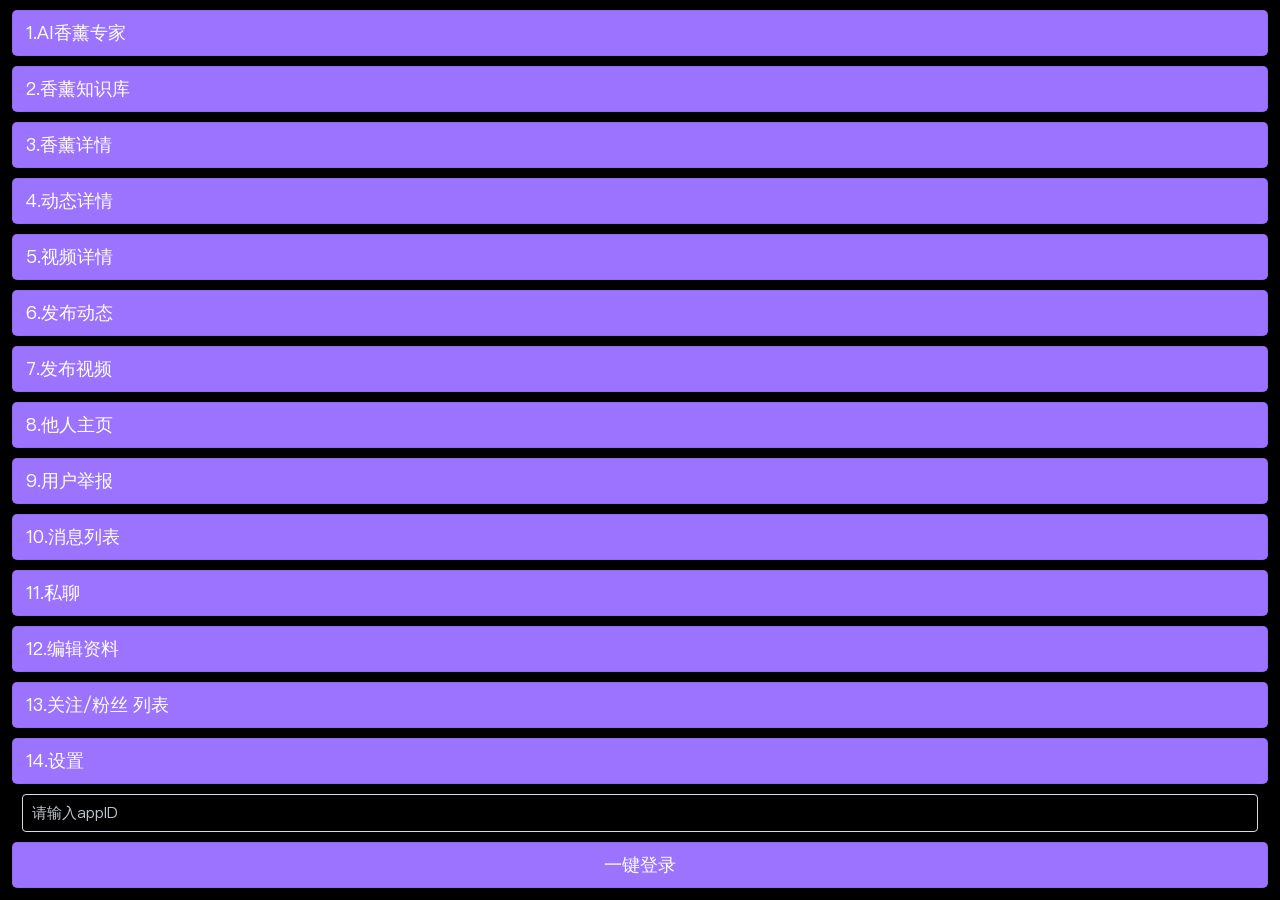
==== commit cce4f46c: "删除内购和接B" ====
--- a/xiangxun/index.html
+++ b/xiangxun/index.html
@@ -1,25 +1,22 @@
-<!DOCTYPE html>
-<html lang="en">
+<!DOCTYPE html>
+<html lang="en">
   <head>
     <link rel="stylesheet" href="./assets/uni.190c29f5.css">
-
-    <meta charset="UTF-8" />
-    <meta name="viewport" content="width=device-width,initial-scale=1,minimum-scale=1,maximum-scale=1,user-scalable=no" />
-    <script>
-      var coverSupport = 'CSS' in window && typeof CSS.supports === 'function' && (CSS.supports('top: env(a)') ||
-        CSS.supports('top: constant(a)'))
-      document.write(
-        '<meta name="viewport" content="width=device-width, user-scalable=no, initial-scale=1.0, maximum-scale=1.0, minimum-scale=1.0' +
-        (coverSupport ? ', viewport-fit=cover' : '') + '" />')
-    </script>
-    <title>loading</title>
-    <!--preload-links-->
-    <!--app-context-->
+
+    <meta charset="UTF-8" />
+    <meta name="viewport" content="width=device-width,initial-scale=1,minimum-scale=1,maximum-scale=1,user-scalable=no" />
+    <script>
+      var coverSupport = 'CSS' in window && typeof CSS.supports === 'function' && (CSS.supports('top: env(a)') ||
+        CSS.supports('top: constant(a)'))
+      document.write(
+        '<meta name="viewport" content="width=device-width, user-scalable=no, initial-scale=1.0, maximum-scale=1.0, minimum-scale=1.0' +
+        (coverSupport ? ', viewport-fit=cover' : '') + '" />')
+    </script>
+    <title>loading</title>
     <script type="module" crossorigin src="./assets/index-DCj1eUYR.js"></script>
     <link rel="stylesheet" crossorigin href="./assets/index-P8E9LG8w.css">
-  </head>
-  <body>
-    <div id="app"><!--app-html--></div>-
-  </body>
-</html>
+  </head>
+  <body>
+    <div id="app"></div>
+  </body>
+</html>
